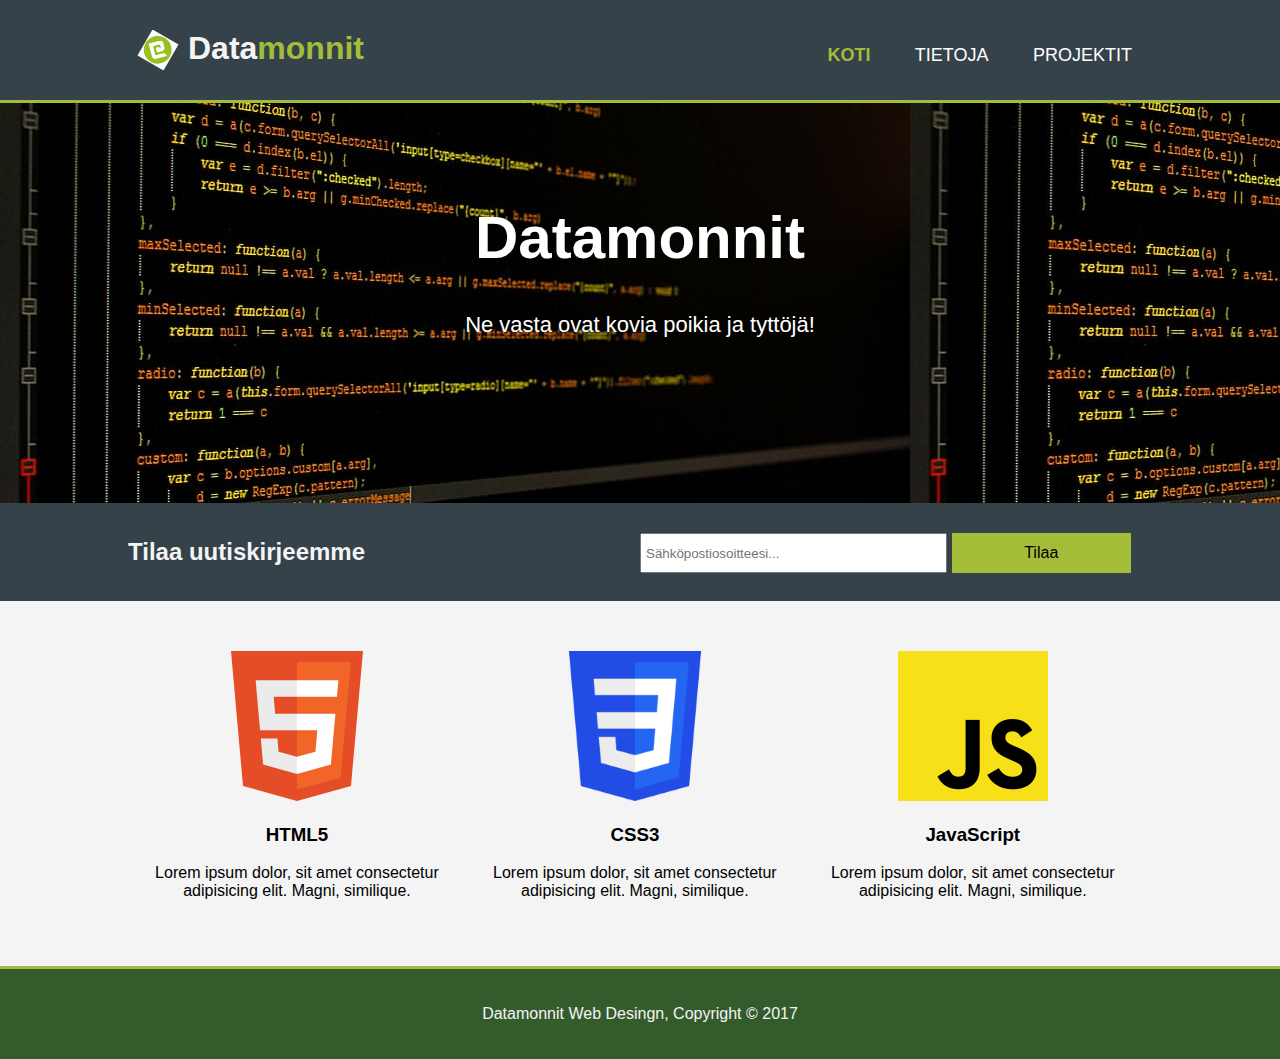
==== Index.html @ 376935b2 "Projektin aloitus" ====
<!DOCTYPE html>
<html>
    <head>
        <meta charset="UTF-8">
        <meta name="viewport" content="width=device-width"> 
        <title>Datamonnit</title>
        <link rel="stylesheet" href="projekti.css">
    </head>
    <body>
        <header>
            <div class="container">
                <div id="branding">
                    <h1><img src="logo.jpg" alt="logo">Data<span class="highlight">monnit</span></h1>
                </div>
                <nav>
                    <ul>
                        <li><a href="Index.html" class="highlight">Koti</a></li>
                        <li><a href="tietoa.html">Tietoja</a></li>
                        <li><a href="projektit.html">Projektit</a></li>
                    </ul>
                </nav>
            </div>
        </header>

        <section id="showcase">
            <div class="container">
                <h1>Datamonnit</h1>
                <p>Ne vasta ovat kovia poikia ja tyttöjä!</p>
            </div>
        </section>

        <section id="newsletter">
            <div class="container">
                <h2>Tilaa uutiskirjeemme</h2>
                <form>
                    <input type="email" placeholder="Sähköpostiosoitteesi...">
                    <button>Tilaa</button>
                </form>
            </div>
        </section>

        <section id="boxes">
            <div class="container">
                <div class="box">
                    <img src="HTML5_logo.svg" alt="HTML5 logo">
                    <h3>HTML5</h3>
                    <p>Lorem ipsum dolor, sit amet consectetur adipisicing elit. Magni, similique.</p>
                </div>

                <div class="box">
                    <img src="CSS3_logo.svg.png" alt="CSS3 logo">
                    <h3>CSS3</h3>
                    <p>Lorem ipsum dolor, sit amet consectetur adipisicing elit. Magni, similique.</p>
                </div>

                <div class="box">
                    <img src="JavaScript-logo.png" alt="JS logo">
                    <h3>JavaScript</h3>
                    <p>Lorem ipsum dolor, sit amet consectetur adipisicing elit. Magni, similique.</p>
                </div>
            </div>
        </section>

        <footer>
            <p>
                Datamonnit Web Desingn, Copyright &copy; 2017
            </p>
        </footer>

    </body>
</html>
---- projekti.css ----
* {
    box-sizing: border-box;
}

body {
    font-size: 15px/1.5;
    font-family: "Arial", sans-serif;
    padding: 0;
    margin: 0;
    background-color: #f4f4f4;
}

ul {
    margin: 0;
    padding: 0;
}

.container {
    width: 80%;
    max-width: 1200px;
    margin: auto;
    overflow: hidden;
}

.highlight {
    color: #a4bd39;
    font-weight: bold;
}

.dark {
    background-color: #35424a;
    padding: 15px;
    color: #f4f4f4;
}

header {
    background-color: #35424a;
    color: #f4f4f4;
    padding: 30px 0;
    min-height: 70px;
    border-bottom: #a4bd39 3px solid;
}

#branding img{
    display: block;
    float: left;
    padding: 5px;
    margin: 0px 10px 0px 10px;
    height: 40px;
    transform: rotate(30deg);
}

#branding h1 {
    margin: 0;
}

header a {
    color: #ffffff;
    text-decoration: none;
    text-transform: uppercase;
    font-size: 18px;
}

header li {
    display: inline;
    padding: 0 20px;
}

header #branding {
    float: left;
}

header nav {
    float: right;
    margin-top: 15px;
}

#showcase {
    min-height: 400px;
    background-image: url(code-coding.jpg);
    text-align: center;
    color: #ffffff;
}

#showcase h1{
    font-size: 60px;
    margin-top: 100px;
}

#showcase p {
    font-size: 22px;
}

#newsletter {
    background-color: #35424a;
    color: #f4f4f4;
    padding: 15px 0;
}

#newsletter h2 {
    float: left;
    width: 50%;
}

#newsletter form {
    float: right;
    width: 50%;
}

#main h1 {
    font-size: 1.4em;
}

#newsletter input[type="email"] {
    width: 60%;
    padding: 4px;
    height: 40px;
    margin-top: 15px;
}

#newsletter button {
    width: 35%;
    min-width: 100px;
    background-color: #a4bd39;
    height: 40px;
    border: 0;
    font-size: 1em;
}

#boxes {
    margin: 40px 0;
}

#boxes .box {
    width: 33%;
    float: left;
    text-align: center;
    padding: 10px;
}

#boxes .box img {
    height: 150px;
}

#main-col {
    float: left;
    width: 65%;
    line-height: 1.5em;
}

#main-col h1 {
    font-size: 1.5em;
}

#sidebar {
    float: right;
    width: 30%;
    line-height: 1.5em;
    padding: 15px;
}

#sidebar h3 {
    font-size: 1.3em;
}

#sidebar img {
    max-width: 100%;
}

#Projects {
    float: left;
    max-width: 68%;
}

#Projects li{
    list-style-type: none;
    padding: 20px;
    border: #cccccc solid 1px;
    background-color: #e6e6e6;
    margin-bottom: 10px;
}

.message input {
    width: 100%;
    height: 40px;
    margin-bottom: 15px;
    padding: 4px;
    font-size: 1.1em;
}

.message textarea {
    height: 10em;
    padding: 4px;
    width: 100%;
    font-family: "Arial", sans-serif;
    font-size: 1.1em;
}

.message button {
    width: 100%;
    height: 40px;
    background-color: #a4bd39;
    border: 0;
    font-family: "Arial", sans-serif;
    font-size: 1.1em;
}

footer {
    padding: 20px;
    color: #f4f4f4;
    background-color: #335b2c;
    text-align: center;
    border-top: #a4bd39 3px solid;
}

@media only screen and (max-width: 768px) {
    .container {
        width: 95%;
    }

    header {
        padding: 10px 0;
    }

    #branding {
        width: 100%;
        clear: both;
    }

    header nav {
        margin-top: 0px;
        float: none;
        width: 100%;
        clear: both;
    }

    header nav ul {
        display: block;
        /*margin: 20px auto;*/
        width: 100%;
        text-align: center;
    }

    header nav ul li {
        width: 100%;
        display: block;
        clear: both;
        text-align: center;
        padding: 10px 0;
    }

    #newsletter {
        padding: 10px 0;
    }
    #newsletter h2 {
        width: 100%;
        font-size: 1.5em;
        margin-top: 15px;
        text-align: center;
    }
    #newsletter form {
        width: 100%;
        margin-top: 0;
    }
    #newsletter input[type="email"], .message input, .message textarea, #newsletter button, .message button {
        width: 100%;
        padding: 4px;
        height: 40px;
    }

    #boxes {
        margin-top: 20px;
    }
    #boxes .box {
        width: 100%;
        padding: 20px;
    }

    #sidebar, #main-col {
        width: 100%;
    }
    #Projects {
        width: 100%;
    }
}
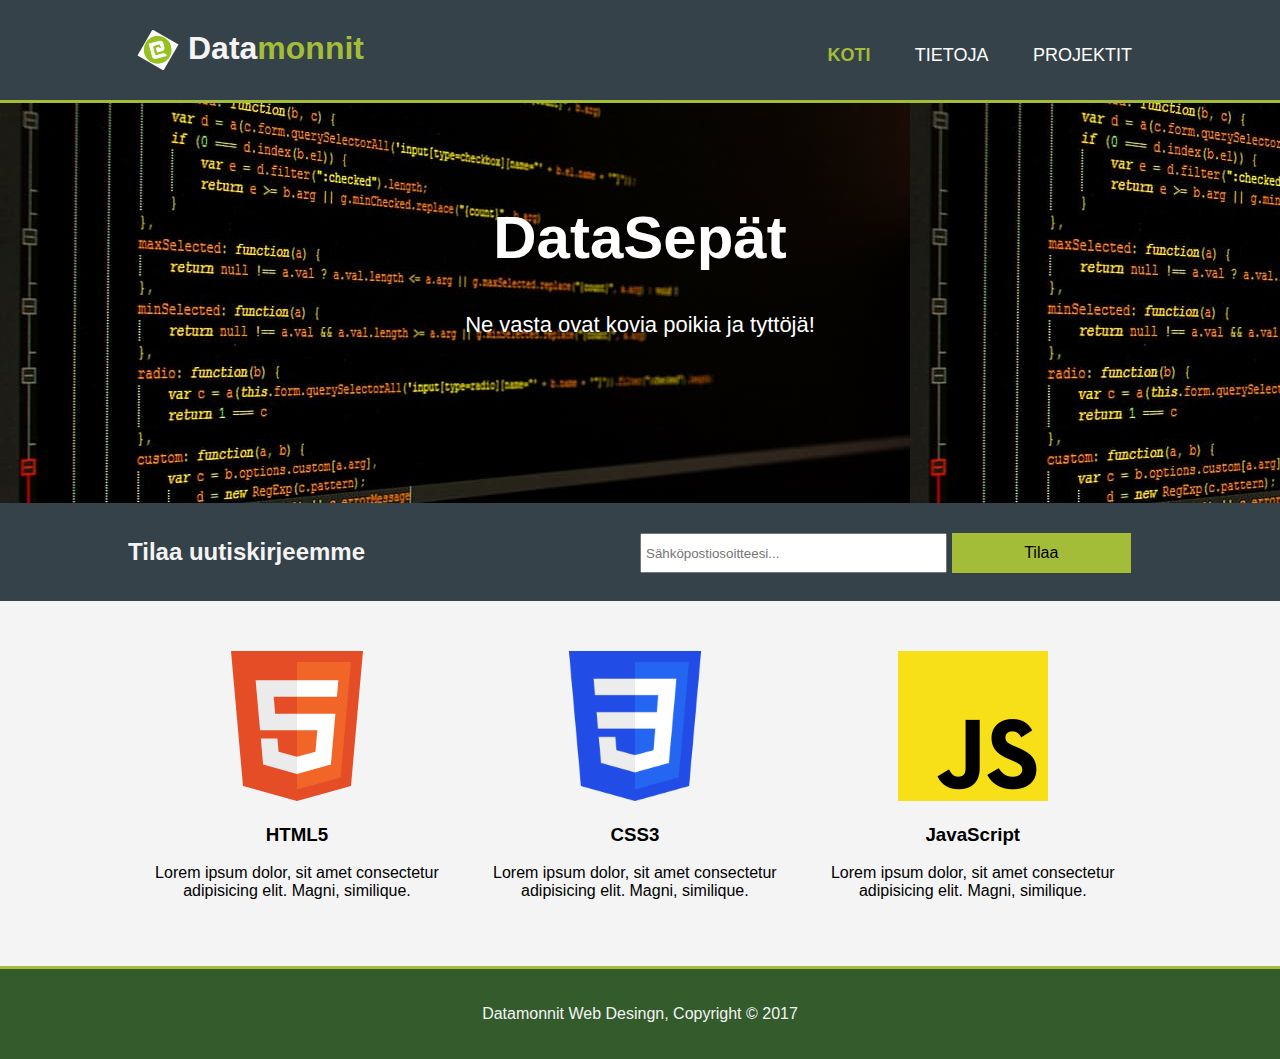
==== commit d640a9ff: "Muutettiin Datamonnit -> Datasepiksi" ====
--- a/Index.html
+++ b/Index.html
@@ -3,7 +3,7 @@
     <head>
         <meta charset="UTF-8">
         <meta name="viewport" content="width=device-width"> 
-        <title>Datamonnit</title>
+        <title>NettiSivusto</title>
         <link rel="stylesheet" href="projekti.css">
     </head>
     <body>
@@ -24,7 +24,7 @@
 
         <section id="showcase">
             <div class="container">
-                <h1>Datamonnit</h1>
+                <h1>DataSepät</h1>
                 <p>Ne vasta ovat kovia poikia ja tyttöjä!</p>
             </div>
         </section>
